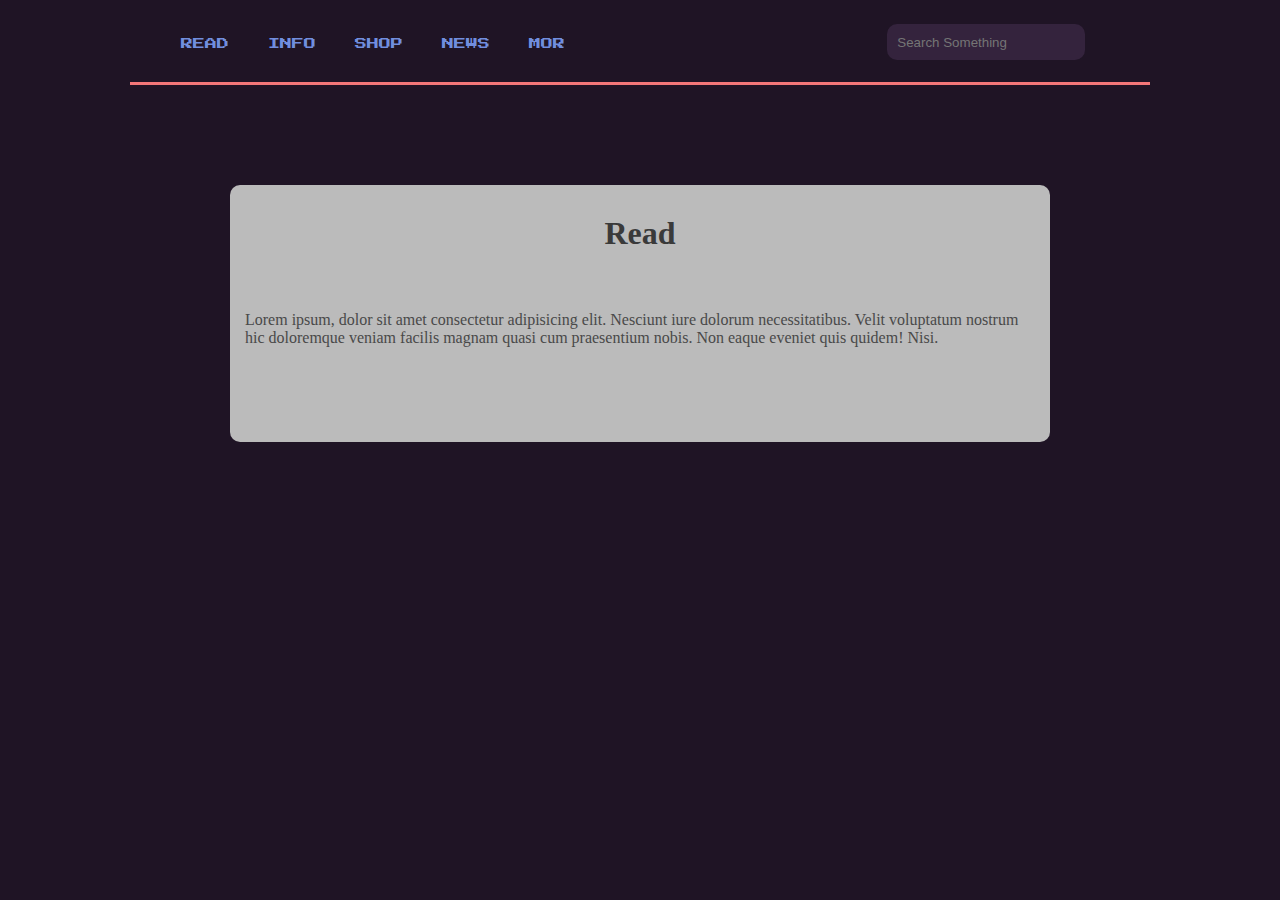
==== index.html @ 157c3b38 ":up: conteudo" ====
<!DOCTYPE html>
<html lang="pt-br">

<head>
  <meta charset="UTF-8">
  <meta name="viewport" content="width=device-width, initial-scale=1.0">
  <link rel="stylesheet" href="style.css">
  <title>Somecomix</title>
</head>

<body>

  <div class="content">
    <div class="logo">
      <img src="/images/logo3.png" alt="">
    </div>
    <main class="sidebar">
      <div class="header-1">
        <div class="menu">
          <ul class="">
            <li class="menu-item"><a href="#" class="menu-link">Read</a></li>
            <li class="menu-item"><a href="#" class="menu-link">Info</a></li>
            <li class="menu-item"><a href="#" class="menu-link">Shop</a></li>
            <li class="menu-item"><a href="#" class="menu-link">News</a></li>
            <li class="menu-item"><a href="#" class="menu-link">Mor</a></li>
          </ul>
        </div>
        <div class="busca">
          <input type="text" placeholder="Search Something">
        </div>
      </div>
    </main>

    <div class="linha">
      <div class="bg-linha" style="height: 3px; width: 100%; "></div>
    </div>

    <div class="menu-desenho">
      <div class="story-img">
        <h1>Read</h1>
        <img src="/images/desenho.jpeg" alt="">
        <p>Lorem ipsum, dolor sit amet consectetur adipisicing elit. Nesciunt iure dolorum necessitatibus. Velit
          voluptatum nostrum hic doloremque veniam facilis magnam quasi cum praesentium nobis. Non eaque eveniet quis
          quidem! Nisi.</p>
      </div>
    </div>
  </div>


</body>

</html>
---- style.css ----
@import url('https://fonts.googleapis.com/css2?family=Baloo+Da+2:wght@400;500;600;700&family=Josefin+Slab:ital,wght@0,300;0,400;0,600;0,700;1,300;1,400;1,600&family=Mulish:ital,wght@0,200;0,300;0,400;0,500;1,200;1,300;1,400&display=swap');

@import url("https://cdnjs.cloudflare.com/ajax/libs/font-awesome/5.15.1/css/all.min.css");

@import url('https://fonts.googleapis.com/css2?family=Press+Start+2P&display=swap');

:root {
  --font-primary: "Baloo Da 2", serif;
  --font-secundary: "Press Start 2P", serif;
  --font-action: "Mulish", serif;
}

* {
  margin: 0;
  padding: 0;
  list-style: none;
  text-decoration: none;
  
}

/*----------------------------------------------------------------------------*/
/*LOGO*/
body {
  background-color: #1f1425;
  width: 0 auto;
  position: relative;
}

.content {
  margin-left: 130px;
  margin-right: 130px;
  
}

.logo {
  width: 100%;
 
}

.logo img{
  width: 30em;
  margin: 0 auto;
  display: block;
  position: relative;
}
/*----------------------------------------------------------------------------*/
/*MENU*/
.header-1 {
  margin: 0 auto;
  padding: 16px;
}

.menu {
  width: 70%;
  float: left;
}

.menu ul li {
  display: inline-block;
  margin-left: 35px;
  height: 20px;
  margin-top: 22px;
  font-size: 12px;
  font-family: var(--font-secundary);
}

.menu-link {
  color: #718ede;
  text-transform: uppercase;
}

.menu-link:hover {
  color:#f37779;
  
}

.busca {
  text-align: center;
  width: 30%;
  float: right;

}

.busca input {
  background-color: #34233d;
  border: none;
  color: #718ede;
  background-image: url('/images/lupa.png');
  background-repeat: no-repeat;
  background-position: 93%;
  padding: .8em;
  border-radius: 10px;
  margin-top: 8px;
  margin-bottom: 8px;
  
  
}

.linha {

  padding-top: 50px;
}

.bg-linha {
  background-color: #f37779;
}
/*----------------------------------------------------------------------------*/
/*CONTEUDO*/
.menu-desenho {
  position: relative;
  margin: 100px;
}

.story-img {
 background-color: rgb(187, 187, 187);
 text-align: center;
 padding-top: 30px;
 padding-bottom: 80px;
 border-radius: 10px;
}

.story-img img{
  margin: 20px;
  width: 80%;
  box-shadow: 0.4rem 0.4rem 0.5rem rgba(0,0,0, .4)
}

.story-img h1 {
  color: #3a3a3a;
}

.story-img p {
  color: rgb(73, 73, 73);
  text-align: left;
  margin: 15px;
}
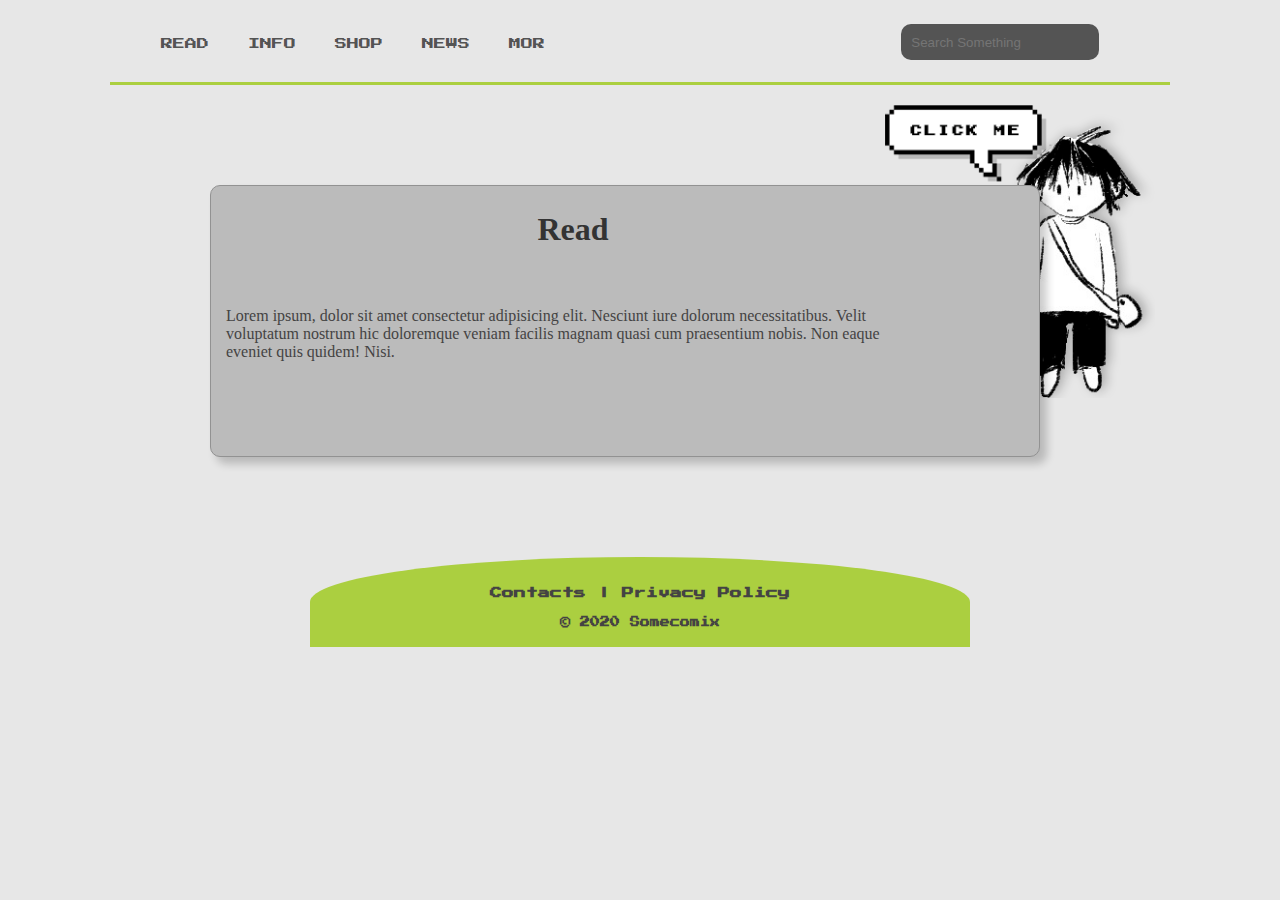
==== commit f25211c4: ":package: conteudo" ====
--- a/index.html
+++ b/index.html
@@ -9,11 +9,12 @@
 </head>
 
 <body>
-
+  
   <div class="content">
     <div class="logo">
-      <img src="/images/logo3.png" alt="">
+      <img src="/images/logo 5.png" alt="">
     </div>
+    
     <main class="sidebar">
       <div class="header-1">
         <div class="menu">
@@ -34,7 +35,9 @@
     <div class="linha">
       <div class="bg-linha" style="height: 3px; width: 100%; "></div>
     </div>
-
+    <div class="gif">
+      <img src="/images/angel2.png" alt="gif-cat">
+    </div>
     <div class="menu-desenho">
       <div class="story-img">
         <h1>Read</h1>
@@ -44,6 +47,10 @@
           quidem! Nisi.</p>
       </div>
     </div>
+    <footer class="rodape">
+      <h1>Contacts | Privacy Policy</h1>
+      <h2>© 2020 Somecomix </h2>
+    </footer>
   </div>
 
 
--- a/style.css
+++ b/style.css
@@ -21,15 +21,14 @@
 /*----------------------------------------------------------------------------*/
 /*LOGO*/
 body {
-  background-color: #1f1425;
+  background-color: #e7e7e7;
   width: 0 auto;
   position: relative;
 }
 
 .content {
-  margin-left: 130px;
-  margin-right: 130px;
-  
+  margin-left: 110px;
+  margin-right: 110px;
 }
 
 .logo {
@@ -38,7 +37,7 @@
 }
 
 .logo img{
-  width: 30em;
+  width: 35em;
   margin: 0 auto;
   display: block;
   position: relative;
@@ -65,12 +64,12 @@
 }
 
 .menu-link {
-  color: #718ede;
+  color: #545454;
   text-transform: uppercase;
 }
 
 .menu-link:hover {
-  color:#f37779;
+  color: #abcf40;
   
 }
 
@@ -82,9 +81,9 @@
 }
 
 .busca input {
-  background-color: #34233d;
+  background-color: #545454;
   border: none;
-  color: #718ede;
+  color: #abcf40;
   background-image: url('/images/lupa.png');
   background-repeat: no-repeat;
   background-position: 93%;
@@ -99,10 +98,11 @@
 .linha {
 
   padding-top: 50px;
+  
 }
 
 .bg-linha {
-  background-color: #f37779;
+  background-color: #abcf40;
 }
 /*----------------------------------------------------------------------------*/
 /*CONTEUDO*/
@@ -114,23 +114,84 @@
 .story-img {
  background-color: rgb(187, 187, 187);
  text-align: center;
- padding-top: 30px;
+ padding-top: 25px;
  padding-bottom: 80px;
+ margin-right: 30px;
  border-radius: 10px;
+ border: solid 1px #929292;
+ box-shadow: 0.4rem 0.4rem 0.5rem rgba(0,0,0, .2)
 }
 
 .story-img img{
   margin: 20px;
+  margin-left: 70px;
   width: 80%;
-  box-shadow: 0.4rem 0.4rem 0.5rem rgba(0,0,0, .4)
+  box-shadow: 0.4rem 0.4rem 0.5rem rgba(0,0,0, .2);
 }
 
 .story-img h1 {
-  color: #3a3a3a;
+  color: #333333;
+  text-align: center;
+  margin-left: 50px;
 }
 
 .story-img p {
-  color: rgb(73, 73, 73);
+  color: rgb(68, 67, 67);
   text-align: left;
   margin: 15px;
-}+}
+
+/*----------------------------------------------------------------------------*/
+/*RODAPÉ*/
+footer {
+ height: 5em;
+ position: relative;
+}
+
+.rodape {
+  color: rgb(68, 67, 67);
+  font-family: var(--font-secundary);
+  background: #abcf40;
+  border-radius: 80% 80% 0% 0%;
+  text-align: center;
+  padding: 15px;
+  height: 60px;
+  margin-left: 200px;
+  margin-right: 200px;
+}
+
+.rodape h1 {
+  margin: 10px;
+  margin-top: 15px;
+  font-size: 12px;
+  
+}
+
+.rodape h2 { 
+  margin-top: 18px;
+  font-size: 10px;
+}
+ 
+.gif {
+  float: right;
+  display: block;
+  background-size: cover;
+  
+}
+
+.gif img {
+  width: 30vh;
+  padding: 0;
+  display: block;
+  margin: auto;
+  cursor: pointer;
+  padding-top: 20px;
+  padding-right: 15px;
+}
+
+.gif img:hover {
+  -webkit-transform: scale(1.5);
+  -ms-transform: scale(1.5);
+   transform: scale(1.4);
+}
+
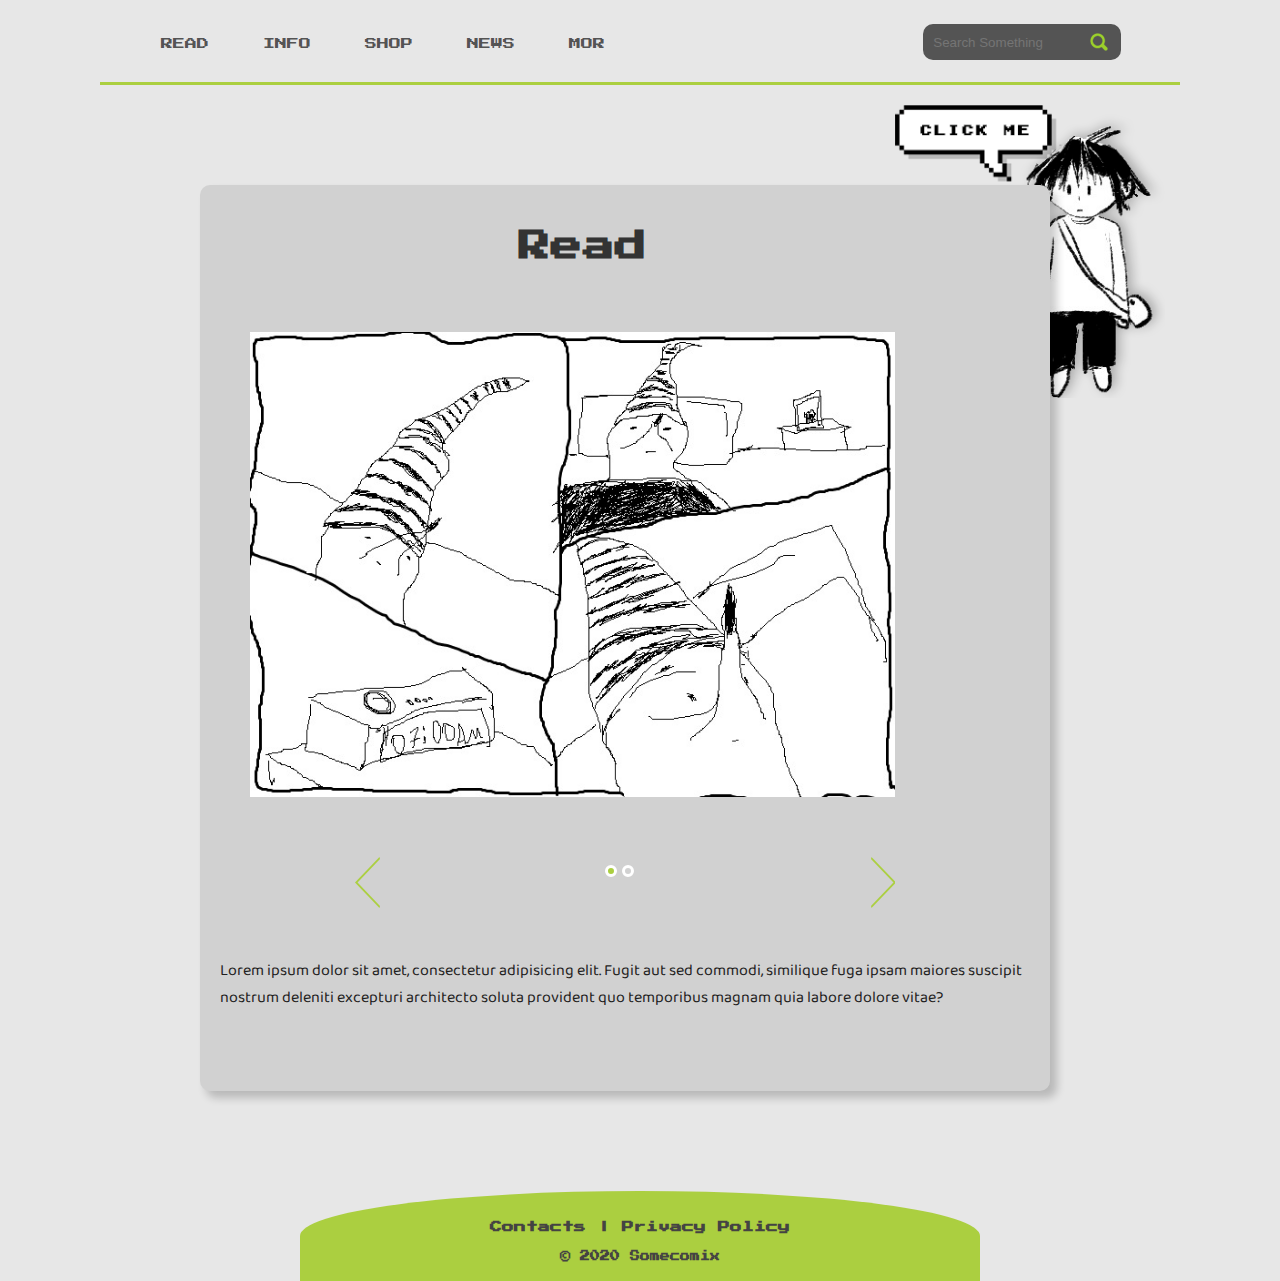
==== commit a7d15c9e: ":package: conteudo" ====
--- a/index.html
+++ b/index.html
@@ -5,16 +5,17 @@
   <meta charset="UTF-8">
   <meta name="viewport" content="width=device-width, initial-scale=1.0">
   <link rel="stylesheet" href="style.css">
+  <link rel="stylesheet" href="/cdn.css">
   <title>Somecomix</title>
 </head>
 
 <body>
-  
+
   <div class="content">
     <div class="logo">
       <img src="/images/logo 5.png" alt="">
     </div>
-    
+
     <main class="sidebar">
       <div class="header-1">
         <div class="menu">
@@ -35,24 +36,33 @@
     <div class="linha">
       <div class="bg-linha" style="height: 3px; width: 100%; "></div>
     </div>
+
     <div class="gif">
       <img src="/images/angel2.png" alt="gif-cat">
     </div>
+
     <div class="menu-desenho">
-      <div class="story-img">
+
+      <div class="col-100">
         <h1>Read</h1>
-        <img src="/images/desenho.jpeg" alt="">
-        <p>Lorem ipsum, dolor sit amet consectetur adipisicing elit. Nesciunt iure dolorum necessitatibus. Velit
-          voluptatum nostrum hic doloremque veniam facilis magnam quasi cum praesentium nobis. Non eaque eveniet quis
-          quidem! Nisi.</p>
+        <div class="slider-principal">
+          <img src="/images/charge1.jpeg" alt="">
+          <img src="/images/charge2.jpeg" alt="">
+
+        </div>
+        <p>Lorem ipsum dolor sit amet, consectetur adipisicing elit. Fugit aut sed commodi, similique fuga ipsam maiores
+          suscipit nostrum deleniti excepturi architecto soluta provident quo temporibus magnam quia labore dolore
+          vitae?</p>
       </div>
     </div>
     <footer class="rodape">
       <h1>Contacts | Privacy Policy</h1>
       <h2>© 2020 Somecomix </h2>
     </footer>
-  </div>
-
+    <script type="text/javascript" src="/js/jquery.js"></script>
+    <script type="text/javascript" src="/js/jquery-migrate.js"></script>
+    <script type="text/javascript" src="/js/slick.min.js"></script>
+    <script type="text/javascript" src="/js/main.js"></script>
 
 </body>
 
--- a/style.css
+++ b/style.css
@@ -26,9 +26,10 @@
   position: relative;
 }
 
+
 .content {
-  margin-left: 110px;
-  margin-right: 110px;
+  margin-left: 100px;
+  margin-right: 100px;
 }
 
 .logo {
@@ -45,20 +46,21 @@
 /*----------------------------------------------------------------------------*/
 /*MENU*/
 .header-1 {
-  margin: 0 auto;
+  margin:  auto;
   padding: 16px;
 }
 
 .menu {
-  width: 70%;
+  width: 65%;
   float: left;
 }
 
 .menu ul li {
   display: inline-block;
-  margin-left: 35px;
-  height: 20px;
-  margin-top: 22px;
+  padding: 5px;
+  height: 35px;
+  margin-left: 40px;
+  margin-top: 17px;
   font-size: 12px;
   font-family: var(--font-secundary);
 }
@@ -91,7 +93,7 @@
   border-radius: 10px;
   margin-top: 8px;
   margin-bottom: 8px;
-  
+  margin-left: 30px;
   
 }
 
@@ -106,39 +108,73 @@
 }
 /*----------------------------------------------------------------------------*/
 /*CONTEUDO*/
+
+.gif {
+  float: right;
+  display: block;
+  background-size: cover;
+  
+}
+
+.gif img {
+  width: 30vh;
+  padding: 0;
+  display: block;
+  margin: auto;
+  cursor: pointer;
+  padding-top: 20px;
+  padding-right: 15px;
+}
+
+.gif img:hover {
+  -webkit-transform: scale(1.5);
+  -ms-transform: scale(1.5);
+   transform: scale(1.4);
+}
+
+.slider-principal {
+  margin: 50px;
+}
+
+
 .menu-desenho {
   position: relative;
   margin: 100px;
 }
 
-.story-img {
- background-color: rgb(187, 187, 187);
+.col-100 {
+ background-color: rgb(209, 209, 209);
  text-align: center;
  padding-top: 25px;
  padding-bottom: 80px;
  margin-right: 30px;
  border-radius: 10px;
- border: solid 1px #929292;
+ 
  box-shadow: 0.4rem 0.4rem 0.5rem rgba(0,0,0, .2)
 }
 
-.story-img img{
-  margin: 20px;
-  margin-left: 70px;
-  width: 80%;
-  box-shadow: 0.4rem 0.4rem 0.5rem rgba(0,0,0, .2);
-}
-
-.story-img h1 {
+.col-100 img{
+  text-align: center;
+  margin-bottom: 60px;
+  
+}
+
+.col-100 h1 {
   color: #333333;
-  text-align: center;
+  display: block;
+  margin: auto;
+  padding: 20px;
   margin-left: 50px;
-}
-
-.story-img p {
-  color: rgb(68, 67, 67);
+  font-family: var(--font-secundary);
+}
+
+.col-100 p {
+  color: rgb(31, 30, 30);
   text-align: left;
-  margin: 15px;
+  margin-top: 100px;
+  margin-left: 20px;
+  margin-right: 20px;
+  font-family: var(--font-primary);
 }
 
 /*----------------------------------------------------------------------------*/
@@ -158,6 +194,7 @@
   height: 60px;
   margin-left: 200px;
   margin-right: 200px;
+  margin-top: 20px;
 }
 
 .rodape h1 {
@@ -171,27 +208,76 @@
   margin-top: 18px;
   font-size: 10px;
 }
- 
-.gif {
-  float: right;
-  display: block;
-  background-size: cover;
-  
-}
-
-.gif img {
-  width: 30vh;
-  padding: 0;
-  display: block;
-  margin: auto;
-  cursor: pointer;
-  padding-top: 20px;
-  padding-right: 15px;
-}
-
-.gif img:hover {
+
+
+button.slick-prev {
+  font-size: 0px;
+  border: none;
+  width: 25px;
+  height: 51px;
+  z-index: 100;
+  background-color: transparent;
+  position: absolute;
+  background-image: url('/images/anterior.png');
+  top: 100%;
+  left: 14%;
+  cursor: pointer;
+}
+
+button.slick-prev:hover {
   -webkit-transform: scale(1.5);
   -ms-transform: scale(1.5);
    transform: scale(1.4);
 }
 
+button.slick-next {
+  font-size: 0px;
+  border: none;
+  width: 25px;
+  height: 51px;
+  z-index: 100;
+  background-color: transparent ;
+  position: absolute;
+  background-image: url('/images/proximo.png');
+  top: 100%;
+  right: 14%;
+  cursor: pointer;
+  
+}
+
+button.slick-next:hover {
+  -webkit-transform: scale(1.5);
+  -ms-transform: scale(1.5);
+   transform: scale(1.4);
+}
+
+
+.slick-dots li button{
+  display: inline-block;
+  font-size: 0px;
+  border: 3px solid #ffffff;
+  background: transparent;
+  border-radius: 50%;
+  width: 12px;
+  height: 12px;
+  cursor: pointer;
+}
+
+.slick-dots {
+  position: absolute;
+  margin-left: 350px;
+  
+  
+} 
+
+li.slick-active button {
+  background-color: #abcf40;
+ 
+ 
+}
+
+.slick-dots li {
+  display: inline-block;
+  margin-left: 5px;
+} 
+
--- a/cdn.css
+++ b/cdn.css
@@ -0,0 +1,119 @@
+/* Slider */
+.slick-slider
+{
+    position: relative;
+
+    display: block;
+    box-sizing: border-box;
+
+    -webkit-user-select: none;
+       -moz-user-select: none;
+        -ms-user-select: none;
+            user-select: none;
+
+    -webkit-touch-callout: none;
+    -khtml-user-select: none;
+    -ms-touch-action: pan-y;
+        touch-action: pan-y;
+    -webkit-tap-highlight-color: transparent;
+}
+
+.slick-list
+{
+    position: relative;
+
+    display: block;
+    overflow: hidden;
+
+    margin: 0;
+    padding: 0;
+}
+.slick-list:focus
+{
+    outline: none;
+}
+.slick-list.dragging
+{
+    cursor: pointer;
+    cursor: hand;
+}
+
+.slick-slider .slick-track,
+.slick-slider .slick-list
+{
+    -webkit-transform: translate3d(0, 0, 0);
+       -moz-transform: translate3d(0, 0, 0);
+        -ms-transform: translate3d(0, 0, 0);
+         -o-transform: translate3d(0, 0, 0);
+            transform: translate3d(0, 0, 0);
+}
+
+.slick-track
+{
+    position: relative;
+    top: 0;
+    left: 0;
+
+    display: block;
+    margin-left: auto;
+    margin-right: auto;
+}
+.slick-track:before,
+.slick-track:after
+{
+    display: table;
+
+    content: '';
+}
+.slick-track:after
+{
+    clear: both;
+}
+.slick-loading .slick-track
+{
+    visibility: hidden;
+}
+
+.slick-slide
+{
+    display: none;
+    float: left;
+
+    height: 100%;
+    min-height: 1px;
+}
+[dir='rtl'] .slick-slide
+{
+    float: right;
+}
+.slick-slide img
+{
+    display: block;
+}
+.slick-slide.slick-loading img
+{
+    display: none;
+}
+.slick-slide.dragging img
+{
+    pointer-events: none;
+}
+.slick-initialized .slick-slide
+{
+    display: block;
+}
+.slick-loading .slick-slide
+{
+    visibility: hidden;
+}
+.slick-vertical .slick-slide
+{
+    display: block;
+
+    height: auto;
+
+    border: 1px solid transparent;
+}
+.slick-arrow.slick-hidden {
+    display: none;
+}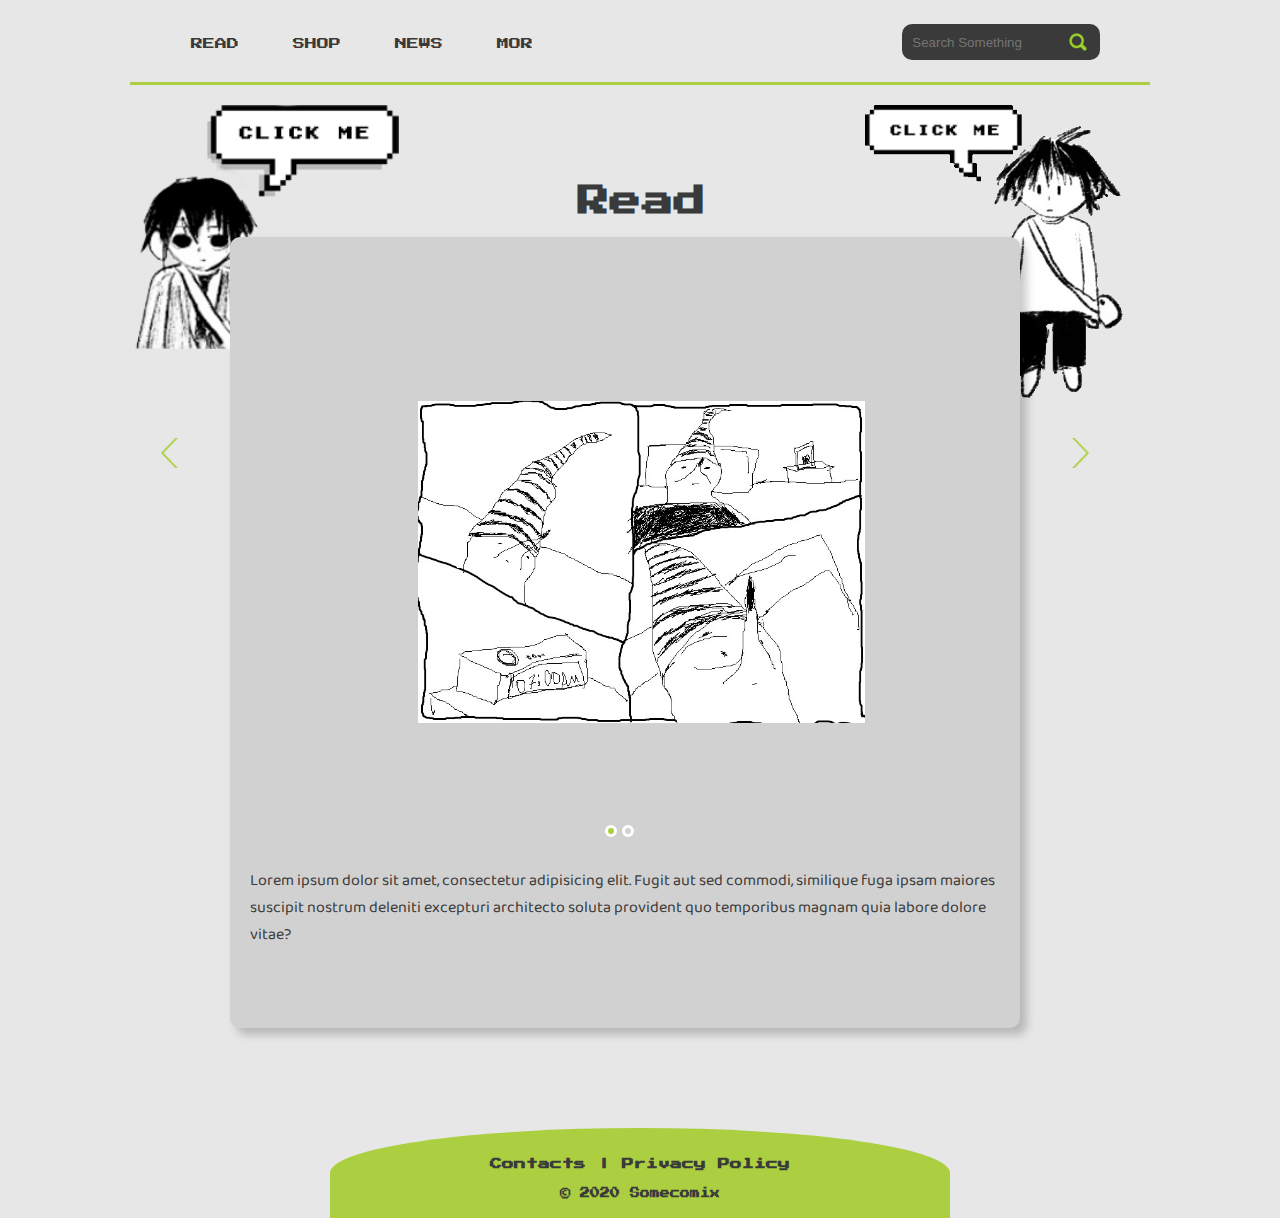
==== commit 904dfdc9: ":package: gif" ====
--- a/index.html
+++ b/index.html
@@ -21,7 +21,6 @@
         <div class="menu">
           <ul class="">
             <li class="menu-item"><a href="#" class="menu-link">Read</a></li>
-            <li class="menu-item"><a href="#" class="menu-link">Info</a></li>
             <li class="menu-item"><a href="#" class="menu-link">Shop</a></li>
             <li class="menu-item"><a href="#" class="menu-link">News</a></li>
             <li class="menu-item"><a href="#" class="menu-link">Mor</a></li>
@@ -37,18 +36,22 @@
       <div class="bg-linha" style="height: 3px; width: 100%; "></div>
     </div>
 
+    <div class="gif2">
+      <a href=""><input type="image" src="/images/botao2.png"></a>
+      
+    </div>
+
     <div class="gif">
-      <img src="/images/angel2.png" alt="gif-cat">
+      <a href="/art.html"><input type="image" src="/images/angelgif.gif"></a>
+      
     </div>
 
     <div class="menu-desenho">
-
+      <h1>Read</h1>
       <div class="col-100">
-        <h1>Read</h1>
         <div class="slider-principal">
           <img src="/images/charge1.jpeg" alt="">
           <img src="/images/charge2.jpeg" alt="">
-
         </div>
         <p>Lorem ipsum dolor sit amet, consectetur adipisicing elit. Fugit aut sed commodi, similique fuga ipsam maiores
           suscipit nostrum deleniti excepturi architecto soluta provident quo temporibus magnam quia labore dolore
--- a/style.css
+++ b/style.css
@@ -28,8 +28,9 @@
 
 
 .content {
-  margin-left: 100px;
-  margin-right: 100px;
+
+  margin-left: 130px;
+  margin-right: 130px;
 }
 
 .logo {
@@ -58,32 +59,38 @@
 .menu ul li {
   display: inline-block;
   padding: 5px;
-  height: 35px;
+  height: 10px;
   margin-left: 40px;
   margin-top: 17px;
   font-size: 12px;
   font-family: var(--font-secundary);
+ 
 }
 
 .menu-link {
-  color: #545454;
+  color: #3a3a3a;
   text-transform: uppercase;
 }
 
 .menu-link:hover {
   color: #abcf40;
   
+}
+
+.menu ul li:hover {
+  -webkit-transform: scale(1.5);
+  -ms-transform: scale(1.5);
+   transform: scale(1.4);
 }
 
 .busca {
   text-align: center;
   width: 30%;
   float: right;
-
 }
 
 .busca input {
-  background-color: #545454;
+  background-color: #3a3a3a;
   border: none;
   color: #abcf40;
   background-image: url('/images/lupa.png');
@@ -109,14 +116,38 @@
 /*----------------------------------------------------------------------------*/
 /*CONTEUDO*/
 
+.gif2 {
+  float: left;
+  display: block;
+  background-size: cover;
+  
+}
+
+.gif2 input {
+  width: 30vh;
+  padding: 0;
+  display: block;
+  margin: auto;
+  cursor: pointer;
+  padding-top: 20px;
+  padding-right: 18px;
+  outline-style: none;
+}
+
+.gif2 input:hover {
+  -webkit-transform: scale(1.5);
+  -ms-transform: scale(1.5);
+   transform: scale(1.4);
+}
+
+
 .gif {
   float: right;
   display: block;
   background-size: cover;
   
 }
-
-.gif img {
+.gif input {
   width: 30vh;
   padding: 0;
   display: block;
@@ -124,9 +155,10 @@
   cursor: pointer;
   padding-top: 20px;
   padding-right: 15px;
-}
-
-.gif img:hover {
+  outline-style: none;
+}
+
+.gif input:hover {
   -webkit-transform: scale(1.5);
   -ms-transform: scale(1.5);
    transform: scale(1.4);
@@ -154,24 +186,27 @@
 }
 
 .col-100 img{
+  width: 500px;
+  height: 500px;
+  object-fit: contain;
+  margin-bottom: 5px;
+  cursor: pointer;
+  outline-style: none;
+  
+}
+
+.menu-desenho h1 {
+  color: #3a3a3a;
   text-align: center;
-  margin-bottom: 60px;
-  
-}
-
-.col-100 h1 {
-  color: #333333;
-  display: block;
-  margin: auto;
-  padding: 20px;
-  margin-left: 50px;
+ padding-left: 40px;
+  margin: 20px;
   font-family: var(--font-secundary);
 }
 
 .col-100 p {
-  color: rgb(31, 30, 30);
+  color: #3a3a3a;
   text-align: left;
-  margin-top: 100px;
+  margin-top: 50px;
   margin-left: 20px;
   margin-right: 20px;
   font-family: var(--font-primary);
@@ -185,7 +220,7 @@
 }
 
 .rodape {
-  color: rgb(68, 67, 67);
+  color: #3a3a3a;
   font-family: var(--font-secundary);
   background: #abcf40;
   border-radius: 80% 80% 0% 0%;
@@ -213,44 +248,47 @@
 button.slick-prev {
   font-size: 0px;
   border: none;
-  width: 25px;
-  height: 51px;
-  z-index: 100;
+  background-image: url(/images/anterior.png);
+  background-repeat: no-repeat;
   background-color: transparent;
+  width: 35px;
+  background-position: 50%;
+  height: 30px;
   position: absolute;
-  background-image: url('/images/anterior.png');
-  top: 100%;
-  left: 14%;
-  cursor: pointer;
-}
+  top: 25%;
+  left: -18%; 
+  cursor: pointer;
+  outline: none;
+}
+
 
 button.slick-prev:hover {
   -webkit-transform: scale(1.5);
   -ms-transform: scale(1.5);
-   transform: scale(1.4);
+   transform: scale(1.5);
 }
 
 button.slick-next {
   font-size: 0px;
   border: none;
-  width: 25px;
-  height: 51px;
-  z-index: 100;
-  background-color: transparent ;
+  width: 35px;
+  height: 30px;
+  background-image: url(/images/proximo.png);
+  background-repeat: no-repeat;
+  background-position: 50%;
+  background-color: transparent;
   position: absolute;
-  background-image: url('/images/proximo.png');
-  top: 100%;
-  right: 14%;
-  cursor: pointer;
-  
+  top: 25%;
+  right: -18%; 
+  cursor: pointer;
+  outline: none;
 }
 
 button.slick-next:hover {
   -webkit-transform: scale(1.5);
   -ms-transform: scale(1.5);
-   transform: scale(1.4);
-}
-
+   transform: scale(1.5);
+}
 
 .slick-dots li button{
   display: inline-block;
@@ -265,8 +303,7 @@
 
 .slick-dots {
   position: absolute;
-  margin-left: 350px;
-  
+  margin-left: 320px;
   
 } 
 
